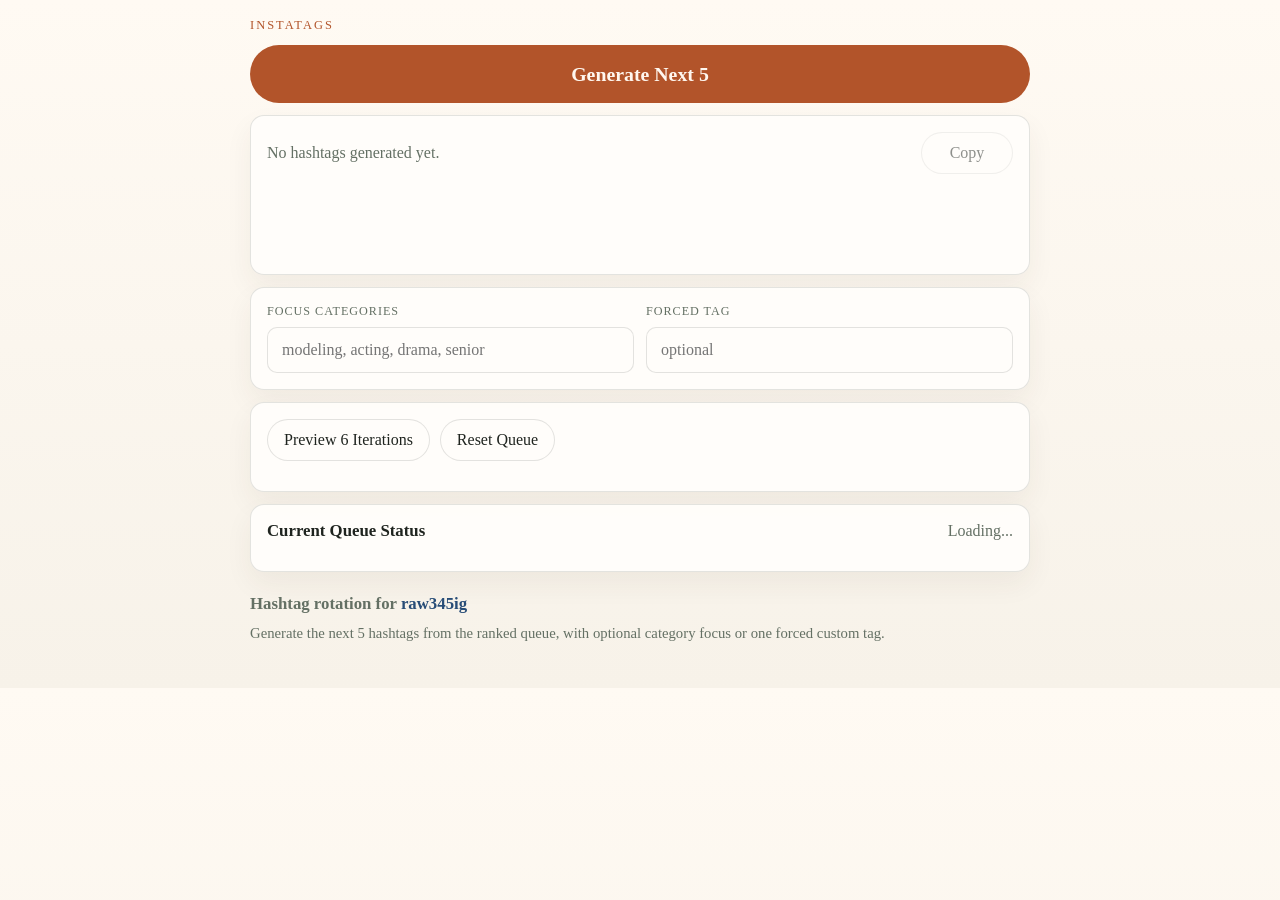
==== apps-script/Index.html @ e569d53b "Add hosted Apps Script selector" ====
<!doctype html>
<html>
<head>
  <base target="_top">
  <style>
    :root {
      --bg: #f7f2e9;
      --panel: rgba(255, 253, 250, 0.96);
      --ink: #1f241f;
      --muted: #647064;
      --line: rgba(31, 36, 31, 0.12);
      --accent: #b2542a;
      --accent-2: #274c77;
      --pill: #efe4d4;
      --tag-bg: #fff3e7;
    }

    * { box-sizing: border-box; }

    body {
      margin: 0;
      color: var(--ink);
      background: linear-gradient(180deg, #fffaf3 0%, var(--bg) 100%);
      font-family: Georgia, "Times New Roman", serif;
    }

    .page {
      width: min(780px, calc(100% - 24px));
      margin: 0 auto;
      padding: 18px 0 44px;
    }

    .eyebrow {
      margin: 0 0 12px;
      font-size: 0.78rem;
      letter-spacing: 0.16em;
      text-transform: uppercase;
      color: var(--accent);
    }

    .panel {
      margin-top: 12px;
      padding: 16px;
      border: 1px solid var(--line);
      border-radius: 14px;
      background: var(--panel);
      box-shadow: 0 12px 28px rgba(66, 53, 28, 0.06);
    }

    .primary-action { margin-bottom: 12px; }

    .output-actions {
      display: flex;
      align-items: center;
      justify-content: space-between;
      gap: 12px;
      margin-bottom: 14px;
    }

    .field-group {
      display: grid;
      grid-template-columns: repeat(2, minmax(0, 1fr));
      gap: 12px;
    }

    .field {
      display: grid;
      gap: 8px;
    }

    .field span {
      font-size: 0.76rem;
      letter-spacing: 0.08em;
      text-transform: uppercase;
      color: var(--muted);
    }

    input {
      width: 100%;
      padding: 13px 14px;
      border: 1px solid var(--line);
      border-radius: 10px;
      background: #fffdfa;
      font: inherit;
      color: var(--ink);
    }

    .button-row {
      display: flex;
      flex-wrap: wrap;
      gap: 10px;
    }

    button {
      border: 1px solid var(--line);
      border-radius: 999px;
      padding: 11px 16px;
      font: inherit;
      color: var(--ink);
      background: #fffdfa;
      cursor: pointer;
    }

    button:disabled {
      cursor: not-allowed;
      opacity: 0.5;
    }

    button.primary {
      background: var(--accent);
      color: #fff7ef;
      border-color: transparent;
    }

    .generate-btn {
      width: 100%;
      min-height: 58px;
      font-size: 1.24rem;
      font-weight: 700;
    }

    .copy-btn { min-width: 92px; }

    .section-header {
      display: flex;
      justify-content: space-between;
      align-items: baseline;
      gap: 12px;
      margin-bottom: 14px;
    }

    .section-header h2 {
      margin: 0;
      font-size: 1.05rem;
    }

    .section-header p,
    #statusLine,
    .muted {
      margin: 0;
      color: var(--muted);
    }

    .queue-list,
    .tag-list,
    .meta-list,
    .current-tags {
      display: flex;
      flex-wrap: wrap;
      gap: 10px;
    }

    .pill,
    .queue-pill,
    .meta-pill {
      padding: 8px 11px;
      border-radius: 999px;
      background: var(--pill);
      border: 1px solid rgba(31, 36, 31, 0.08);
    }

    .current-tags { min-height: 56px; }

    .tag {
      font-weight: 700;
      font-size: 1.02rem;
      background: var(--tag-bg);
      color: #743215;
      overflow-wrap: anywhere;
    }

    .current-tags .tag {
      font-size: 1.16rem;
      padding: 10px 13px;
    }

    .results {
      display: grid;
      gap: 14px;
      margin-top: 14px;
    }

    .result-card {
      padding: 14px;
      border-radius: 12px;
      border: 1px solid var(--line);
      background: linear-gradient(180deg, rgba(255,255,255,0.9), rgba(247, 242, 233, 0.96));
    }

    .result-card h3 {
      margin: 0 0 8px;
      font-size: 1rem;
    }

    .tag-list { margin: 12px 0 0; }

    .detail-grid {
      margin-top: 14px;
      display: grid;
      gap: 10px;
    }

    .detail-row {
      padding-top: 10px;
      border-top: 1px solid var(--line);
    }

    .detail-row strong {
      display: block;
      margin-bottom: 5px;
    }

    .page-footer {
      margin-top: 22px;
      color: var(--muted);
    }

    .page-footer h1 {
      margin: 0 0 8px;
      font-size: 1.05rem;
      line-height: 1.2;
    }

    .page-footer h1 span { color: var(--accent-2); }

    .page-footer p {
      margin: 0;
      font-size: 0.92rem;
      line-height: 1.5;
    }

    @media (max-width: 640px) {
      .page {
        width: min(100% - 18px, 780px);
        padding-top: 12px;
      }

      .field-group { grid-template-columns: 1fr; }

      .section-header {
        flex-direction: column;
        align-items: flex-start;
      }

      .panel {
        padding: 14px;
        border-radius: 12px;
      }

      .current-tags .tag { font-size: 1.05rem; }

      .button-row button { flex: 1 1 auto; }
    }
  </style>
</head>
<body>
  <main class="page">
    <p class="eyebrow">instatags</p>

    <section class="primary-action">
      <button id="nextBtn" class="primary generate-btn">Generate Next 5</button>
    </section>

    <section class="panel">
      <div class="output-actions">
        <p id="outputStatus" class="muted">No hashtags generated yet.</p>
        <button id="copyBtn" class="copy-btn" disabled>Copy</button>
      </div>
      <div id="currentTags" class="current-tags"></div>
      <div id="currentDetails" class="detail-grid"></div>
    </section>

    <section class="panel">
      <div class="field-group">
        <label class="field">
          <span>Focus Categories</span>
          <input id="categories" type="text" placeholder="modeling, acting, drama, senior">
        </label>
        <label class="field">
          <span>Forced Tag</span>
          <input id="forcedTag" type="text" placeholder="optional">
        </label>
      </div>
    </section>

    <section class="panel">
      <div class="button-row">
        <button id="previewBtn">Preview 6 Iterations</button>
        <button id="resetBtn">Reset Queue</button>
      </div>
      <div id="results" class="results"></div>
    </section>

    <section class="panel">
      <div class="section-header">
        <h2>Current Queue Status</h2>
        <p id="statusLine">Loading...</p>
      </div>
      <div id="queueHead" class="queue-list"></div>
    </section>

    <footer class="page-footer">
      <h1>Hashtag rotation for <span>raw345ig</span></h1>
      <p>Generate the next 5 hashtags from the ranked queue, with optional category focus or one forced custom tag.</p>
    </footer>
  </main>

  <script>
    let latestTags = [];

    function runServer(name, args) {
      return new Promise((resolve, reject) => {
        google.script.run
          .withSuccessHandler(resolve)
          .withFailureHandler(reject)[name].apply(null, args || []);
      });
    }

    function getControls() {
      return {
        categories: document.getElementById('categories').value.trim(),
        forcedTag: document.getElementById('forcedTag').value.trim()
      };
    }

    function renderQueue(queueHead) {
      const container = document.getElementById('queueHead');
      container.innerHTML = '';
      queueHead.forEach(tag => {
        const pill = document.createElement('div');
        pill.className = 'queue-pill';
        pill.textContent = tag;
        container.appendChild(pill);
      });
    }

    function renderTagPills(container, tags) {
      container.innerHTML = '';
      tags.forEach(tag => {
        const item = document.createElement('div');
        item.className = 'pill tag';
        item.textContent = tag;
        container.appendChild(item);
      });
    }

    function renderDetails(container, details) {
      container.innerHTML = '';
      details.forEach(detail => {
        const row = document.createElement('div');
        row.className = 'detail-row';
        const headline = document.createElement('strong');
        headline.textContent = detail.tag;
        row.appendChild(headline);
        const line = document.createElement('div');
        const parts = [];
        if (detail.rank) parts.push(`rank ${detail.rank}`);
        if (detail.categories && detail.categories.length) parts.push(detail.categories.join(' / '));
        line.className = 'muted';
        line.textContent = parts.join(' · ');
        row.appendChild(line);
        container.appendChild(row);
      });
    }

    function renderCurrentSelection(result) {
      latestTags = result.selectedTags || [];
      renderTagPills(document.getElementById('currentTags'), latestTags);
      renderDetails(document.getElementById('currentDetails'), result.selectedDetails || []);
      document.getElementById('outputStatus').textContent = `Iteration ${result.iteration}`;
      document.getElementById('copyBtn').disabled = latestTags.length === 0;
    }

    function renderSelections(results) {
      const container = document.getElementById('results');
      container.innerHTML = '';
      results.forEach(result => {
        const card = document.createElement('article');
        card.className = 'result-card';
        const title = document.createElement('h3');
        title.textContent = `Iteration ${result.iteration}`;
        card.appendChild(title);

        const tagList = document.createElement('div');
        tagList.className = 'tag-list';
        renderTagPills(tagList, result.selectedTags || []);
        card.appendChild(tagList);

        const detailGrid = document.createElement('div');
        detailGrid.className = 'detail-grid';
        renderDetails(detailGrid, result.selectedDetails || []);
        card.appendChild(detailGrid);
        container.appendChild(card);
      });
    }

    async function loadStatus() {
      const status = await runServer('getStatus');
      document.getElementById('statusLine').textContent = `Saved queue is currently at iteration ${status.iteration} with ${status.activeDeckSize} active tags.`;
      renderQueue(status.queueHead);
    }

    async function previewIterations() {
      const controls = getControls();
      const results = await runServer('previewNext', [6, controls.categories, controls.forcedTag]);
      renderSelections(results);
    }

    async function useNext() {
      const button = document.getElementById('nextBtn');
      button.disabled = true;
      try {
        const controls = getControls();
        const data = await runServer('generateNext', [controls.categories, controls.forcedTag]);
        renderCurrentSelection(data);
        renderQueue(data.queueHead);
        document.getElementById('results').innerHTML = '';
        document.getElementById('statusLine').textContent = `Saved queue is currently at iteration ${data.iteration} with ${data.activeDeckSize} active tags.`;
      } finally {
        button.disabled = false;
      }
    }

    async function resetQueue() {
      const status = await runServer('resetBakedState');
      latestTags = [];
      document.getElementById('currentTags').innerHTML = '';
      document.getElementById('currentDetails').innerHTML = '';
      document.getElementById('copyBtn').disabled = true;
      document.getElementById('outputStatus').textContent = 'No hashtags generated yet.';
      document.getElementById('results').innerHTML = '';
      document.getElementById('statusLine').textContent = `Saved queue reset to iteration ${status.iteration} with ${status.activeDeckSize} active tags.`;
      renderQueue(status.queueHead);
    }

    async function copyTags() {
      if (!latestTags.length) return;
      await navigator.clipboard.writeText(latestTags.join(' '));
      const button = document.getElementById('copyBtn');
      button.textContent = 'Copied';
      window.setTimeout(() => button.textContent = 'Copy', 1200);
    }

    document.getElementById('previewBtn').addEventListener('click', previewIterations);
    document.getElementById('nextBtn').addEventListener('click', useNext);
    document.getElementById('resetBtn').addEventListener('click', resetQueue);
    document.getElementById('copyBtn').addEventListener('click', copyTags);

    loadStatus();
  </script>
</body>
</html>
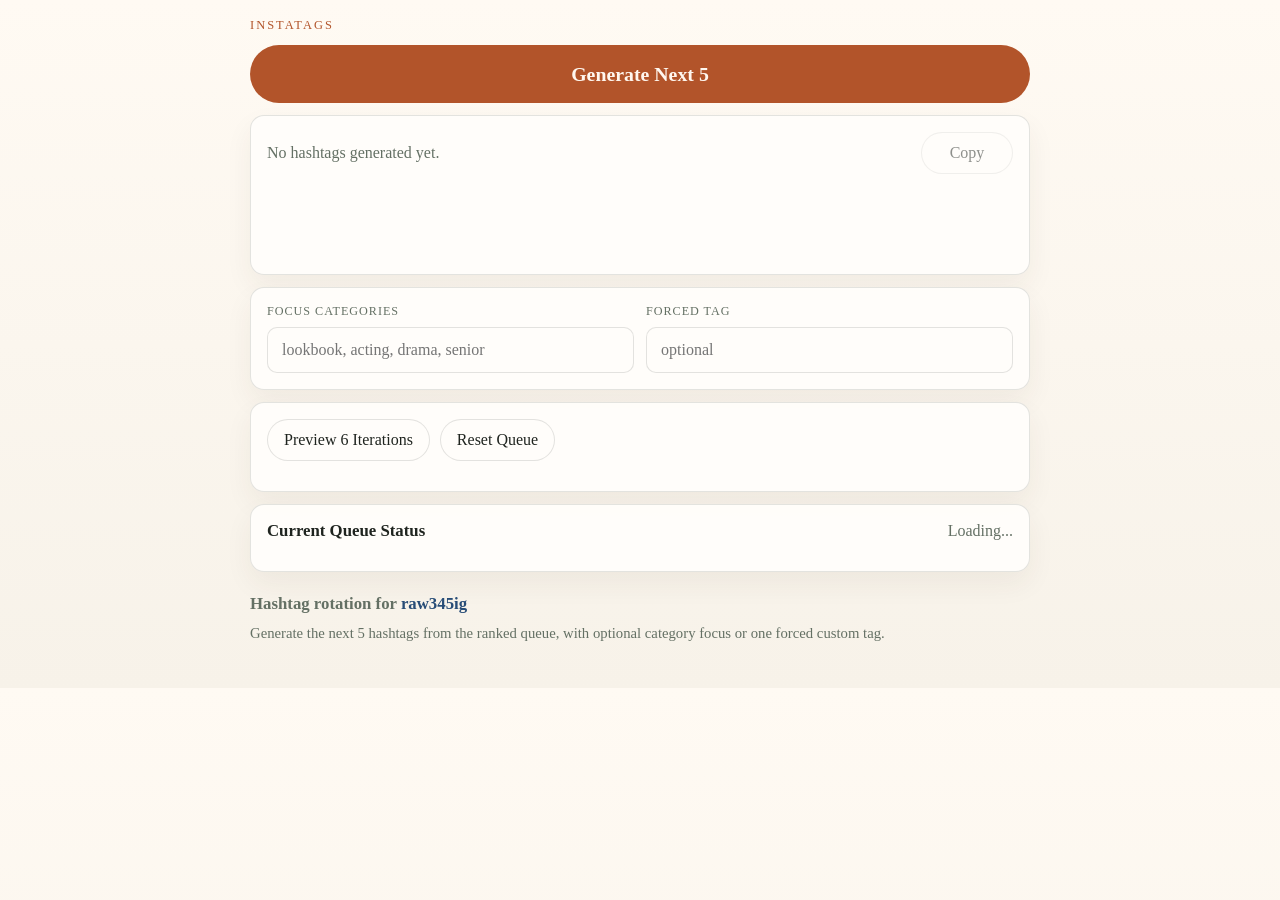
==== commit 2a8fb995: "Add lookbook category" ====
--- a/apps-script/Index.html
+++ b/apps-script/Index.html
@@ -274,7 +274,7 @@
       <div class="field-group">
         <label class="field">
           <span>Focus Categories</span>
-          <input id="categories" type="text" placeholder="modeling, acting, drama, senior">
+          <input id="categories" type="text" placeholder="lookbook, acting, drama, senior">
         </label>
         <label class="field">
           <span>Forced Tag</span>
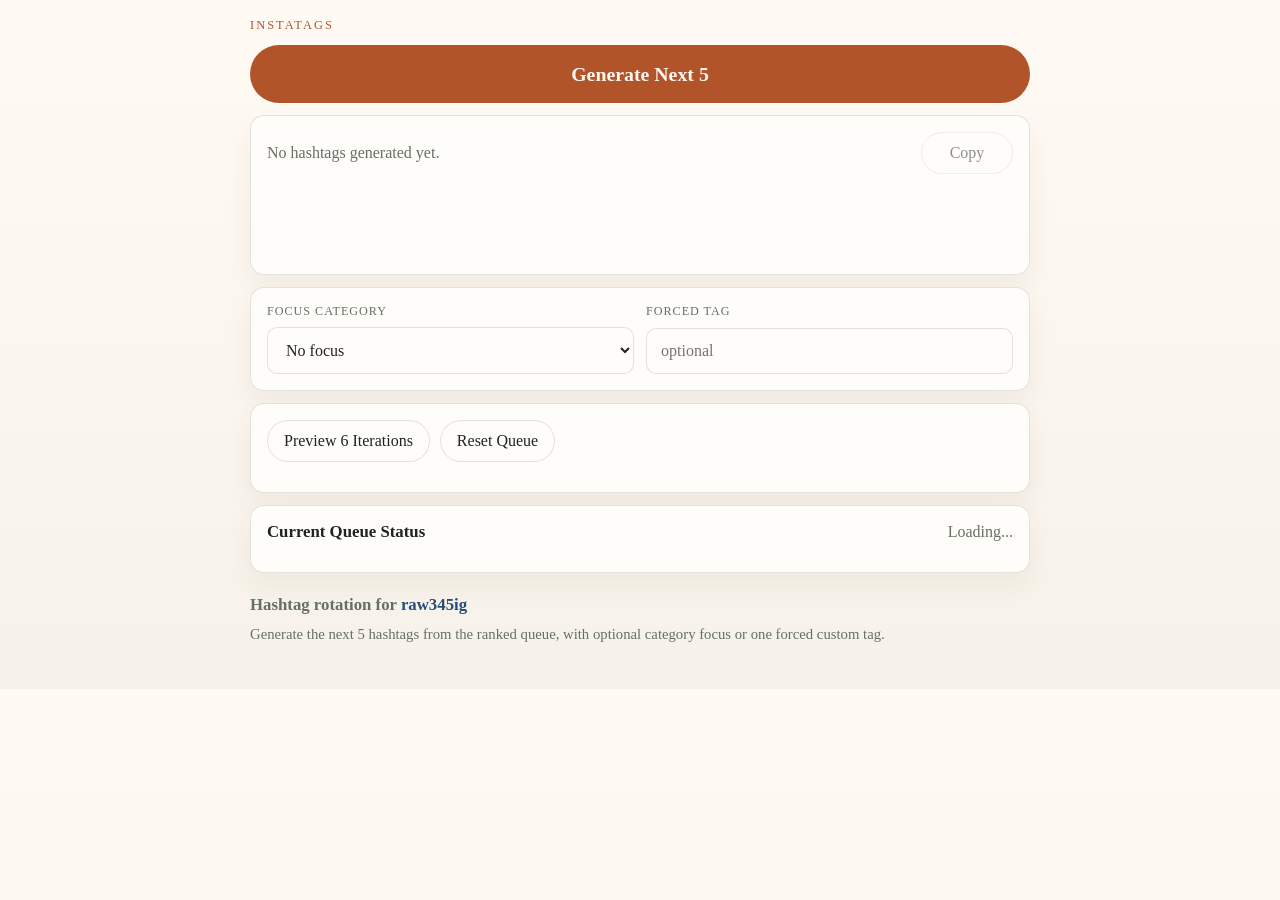
==== commit dbc5a32a: "Use category dropdown" ====
--- a/apps-script/Index.html
+++ b/apps-script/Index.html
@@ -75,7 +75,8 @@
       color: var(--muted);
     }
 
-    input {
+    input,
+    select {
       width: 100%;
       padding: 13px 14px;
       border: 1px solid var(--line);
@@ -273,8 +274,17 @@
     <section class="panel">
       <div class="field-group">
         <label class="field">
-          <span>Focus Categories</span>
-          <input id="categories" type="text" placeholder="lookbook, acting, drama, senior">
+          <span>Focus Category</span>
+          <select id="categories">
+            <option value="">No focus</option>
+            <option value="acting">Acting</option>
+            <option value="chinese">Chinese</option>
+            <option value="commercial">Commercial</option>
+            <option value="drama">Drama</option>
+            <option value="lookbook">Lookbook</option>
+            <option value="senior">Senior</option>
+            <option value="shortform">Shortform</option>
+          </select>
         </label>
         <label class="field">
           <span>Forced Tag</span>
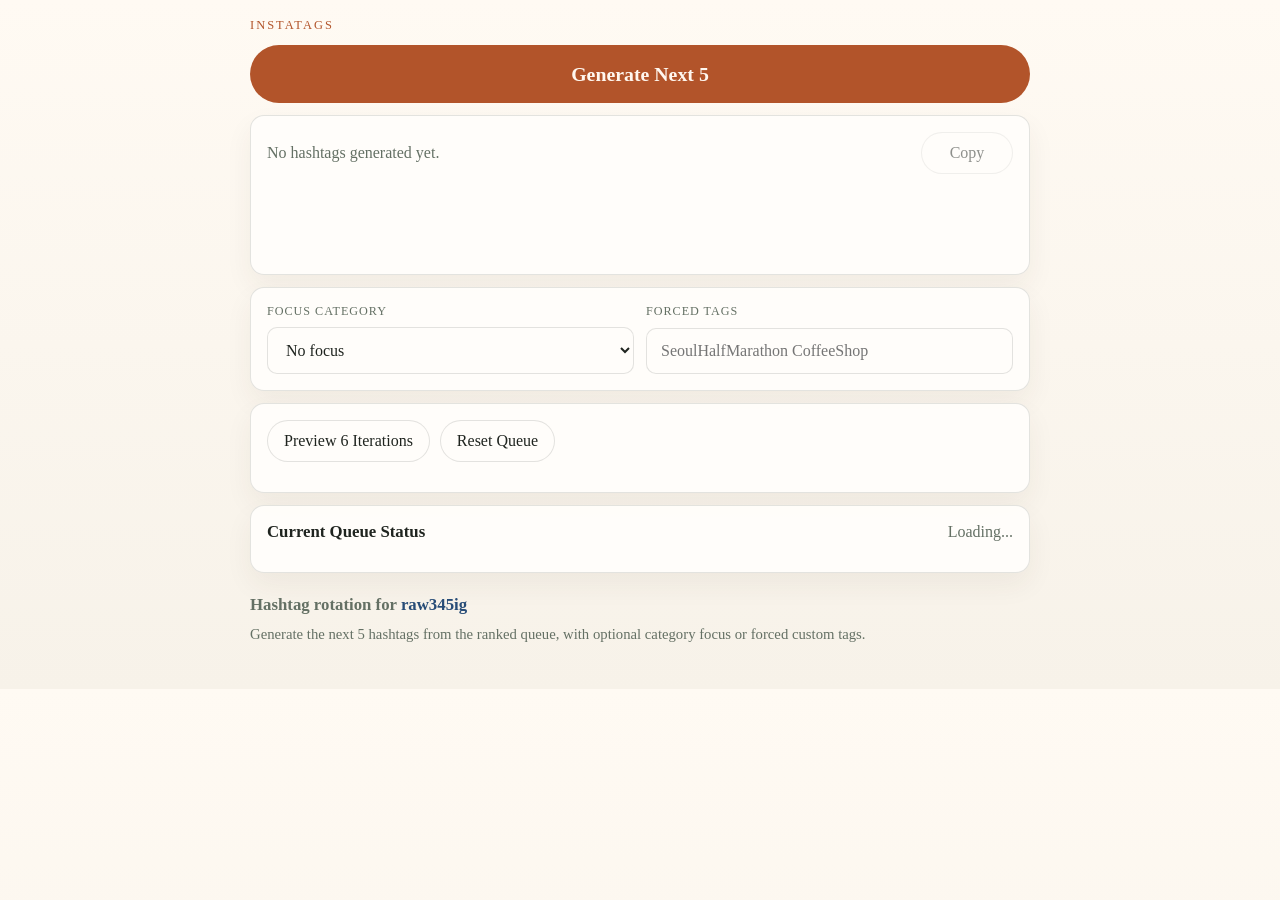
==== commit f6280969: "Support multiple forced tags" ====
--- a/apps-script/Index.html
+++ b/apps-script/Index.html
@@ -287,8 +287,8 @@
           </select>
         </label>
         <label class="field">
-          <span>Forced Tag</span>
-          <input id="forcedTag" type="text" placeholder="optional">
+          <span>Forced Tags</span>
+          <input id="forcedTag" type="text" placeholder="SeoulHalfMarathon CoffeeShop">
         </label>
       </div>
     </section>
@@ -311,7 +311,7 @@
 
     <footer class="page-footer">
       <h1>Hashtag rotation for <span>raw345ig</span></h1>
-      <p>Generate the next 5 hashtags from the ranked queue, with optional category focus or one forced custom tag.</p>
+      <p>Generate the next 5 hashtags from the ranked queue, with optional category focus or forced custom tags.</p>
     </footer>
   </main>
 
@@ -364,6 +364,7 @@
         row.appendChild(headline);
         const line = document.createElement('div');
         const parts = [];
+        if (detail.source === 'forced') parts.push('forced');
         if (detail.rank) parts.push(`rank ${detail.rank}`);
         if (detail.categories && detail.categories.length) parts.push(detail.categories.join(' / '));
         line.className = 'muted';
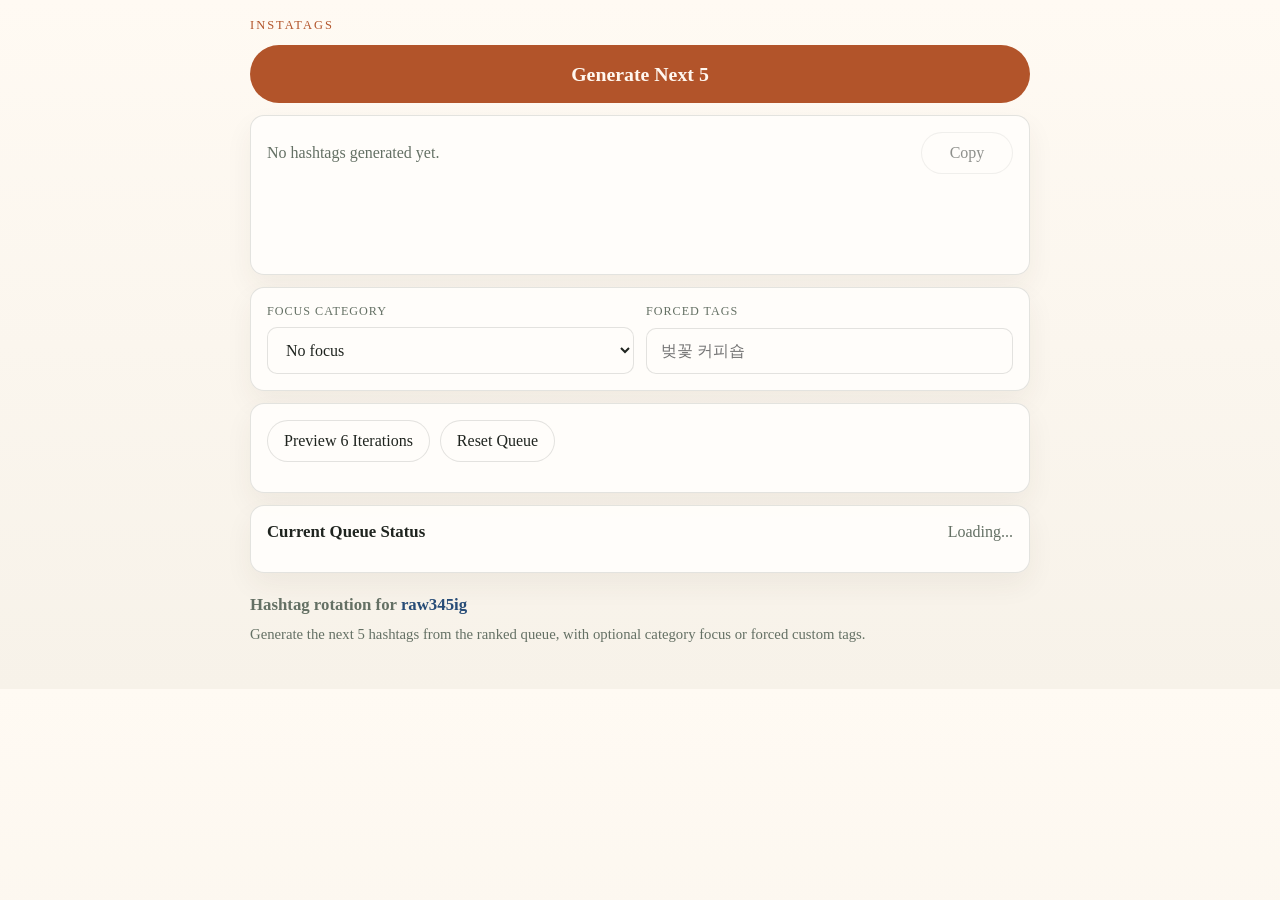
==== commit dc06b406: "Update forced tags placeholder" ====
--- a/apps-script/Index.html
+++ b/apps-script/Index.html
@@ -288,7 +288,7 @@
         </label>
         <label class="field">
           <span>Forced Tags</span>
-          <input id="forcedTag" type="text" placeholder="SeoulHalfMarathon CoffeeShop">
+          <input id="forcedTag" type="text" placeholder="벚꽃 커피숍">
         </label>
       </div>
     </section>
